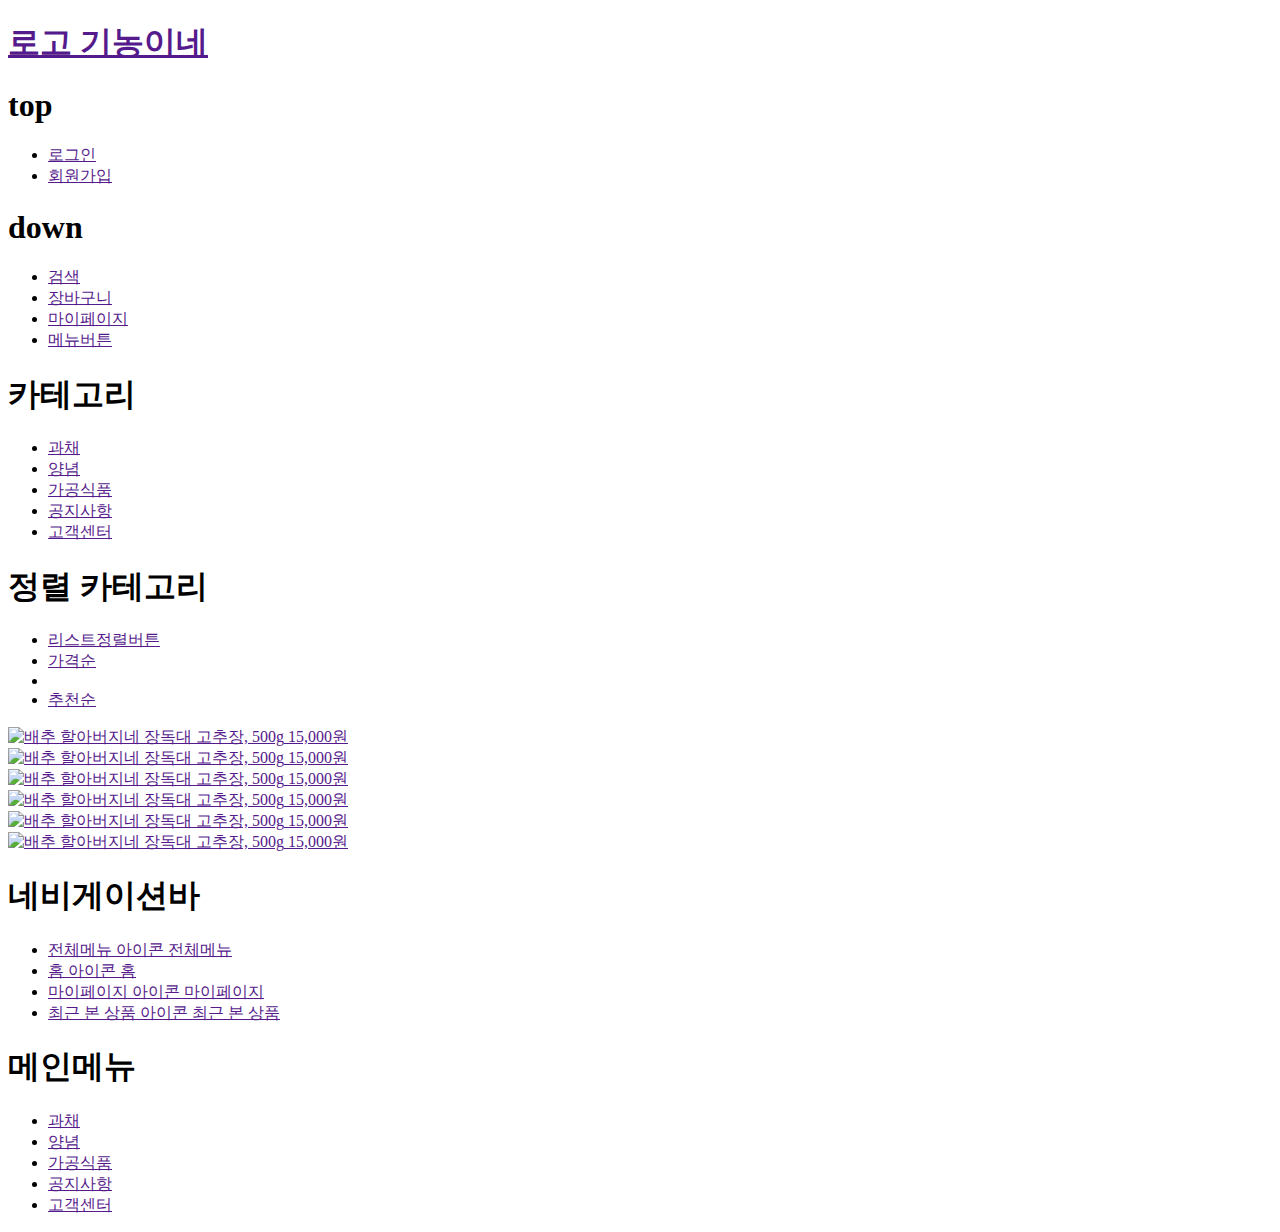
==== GinongPrj/src/main/webapp/user/product/list.html @ 88324207 "프로젝트 파일 업로드" ====
<!DOCTYPE html>
<html lang="ko">
  <head>
    <meta charset="UTF-8" />
    <meta name="viewport" content="width=device-width, initial-scale=1.0" />
    <link rel="stylesheet" href="/css/reset.css" />
    <link rel="stylesheet" href="/css/style.css" />
    <link rel="stylesheet" href="/css/img.css" />
    <link rel="stylesheet" href="/css/components/header.css" />
    <link rel="stylesheet" href="/css/components/main.css" />
    <link rel="stylesheet" href="/css/components/navi.css" />
    <link rel="stylesheet" href="/css/icon.css" />
    <link rel="stylesheet" href="/css/font.css" />
    <link rel="stylesheet" href="/css/util.css" />
    <link rel="stylesheet" href="/css/user/product/list.css" />
    <title>기농이네</title>
  </head>
  <body>
    <!-- ========================== 헤더 ====================================== -->
    <header class="root-header">
      <!--헤더콘텐츠-->
      <div class="content">
        <h1>
          <a href="" class="logo">
            <span class="img img-logo">로고</span>
            <span>기농이네</span>
          </a>
        </h1>

        <div class="quick">
          <nav>
            <h1>top</h1>
            <ul class="top">
              <li><a href="">로그인</a></li>
              <li><a href="">회원가입</a></li>
            </ul>
          </nav>

          <nav>
            <h1>down</h1>
            <ul class="down">
              <li>
                <a href="" class="icon icon-search">검색</a>
              </li>
              <li>
                <a href="" class="icon icon-cart">장바구니</a>
              </li>
              <li>
                <a href="" class="icon icon-my-page"> 마이페이지</a>
              </li>
              <li>
                <a href="" class="icon icon-menu">메뉴버튼</a>
              </li>
            </ul>
          </nav>
        </div>
      </div>
    </header>

    <!-- ========================== 메인 ====================================== -->
    <main>
      <!-- -------------------------- 카테고리  ------------------------------------- -->
      <nav class="category">
        <h1>카테고리</h1>
        <ul class="content">
          <li><a href="">과채</a></li>
          <li><a href="">양념</a></li>
          <li><a href="">가공식품</a></li>
          <li><a href="">공지사항</a></li>
          <li><a href="">고객센터</a></li>
        </ul>
      </nav>

      <!-- 반장 -->
      <nav class="order-category">
        <h1 class="d-none">정렬 카테고리</h1>
        <ul>
          <li><a href="" class="icon icon-list-sort-button">리스트정렬버튼</a></li>
          <li><a href="">가격순</a></li>
          <li></li>
          <li><a href="">추천순</a></li=>
        </ul>
      </nav>

      <section class="card-container">
        <div class="card-row">
          <a href="">
            <img src="/img/cabbage.jpg" alt="배추" />
            <span>할아버지네 장독대 고추장, 500g</span>
            <span>15,000원</span>
          </a>
        </div>
        <div class="card-row">
          <a href="">
            <img src="/img/cabbage.jpg" alt="배추" />
            <span>할아버지네 장독대 고추장, 500g</span>
            <span>15,000원</span>
          </a>
        </div>
      </section>

      <section class="card-container">
        <div class="card-row">
          <a href="">
            <img src="/img/cabbage.jpg" alt="배추" />
            <span>할아버지네 장독대 고추장, 500g</span>
            <span>15,000원</span>
          </a>
        </div>
        <div class="card-row">
          <a href="">
            <img src="/img/cabbage.jpg" alt="배추" />
            <span>할아버지네 장독대 고추장, 500g</span>
            <span>15,000원</span>
          </a>
        </div>
      </section>

      <section class="card-container">
        <div class="card-row">
          <a href="">
            <img src="/img/cabbage.jpg" alt="배추" />
            <span>할아버지네 장독대 고추장, 500g</span>
            <span>15,000원</span>
          </a>
        </div>
        <div class="card-row">
          <a href="">
            <img src="/img/cabbage.jpg" alt="배추" />
            <span>할아버지네 장독대 고추장, 500g</span>
            <span>15,000원</span>
          </a>
        </div>
      </section>

    </main>

    <!-- ========================== 하단 메뉴 ====================================== -->
    <nav class="m-navi">
      <h1>네비게이션바</h1>
      <ul>
        <li>
          <a href="">
            <span class="icon icon-menu">전체메뉴 아이콘</span>
            <span>전체메뉴</span>
          </a>
        </li>
        <li>
          <a href="">
            <span class="icon icon-home">홈 아이콘</span>
            <span>홈</span>
          </a>
        </li>
        <li>
          <a href="">
            <span class="icon icon-my-page">마이페이지 아이콘</span>
            <span>마이페이지</span>
          </a>
        </li>
        <li>
          <a href="">
            <span class="icon icon-recent-product">최근 본 상품 아이콘</span>
            <span>최근 본 상품</span>
          </a>
        </li>
      </ul>
    </nav>

    <!-- ========================== 전체 메뉴 ====================================== -->
    <nav class="hall-menu">
      <h1>메인메뉴</h1>
      <ul>
        <li><a href="">과채</a></li>
        <li><a href="">양념</a></li>
        <li><a href="">가공식품</a></li>
        <li><a href="">공지사항</a></li>
        <li><a href="">고객센터</a></li>
      </ul>
    </nav>
  </body>
</html>
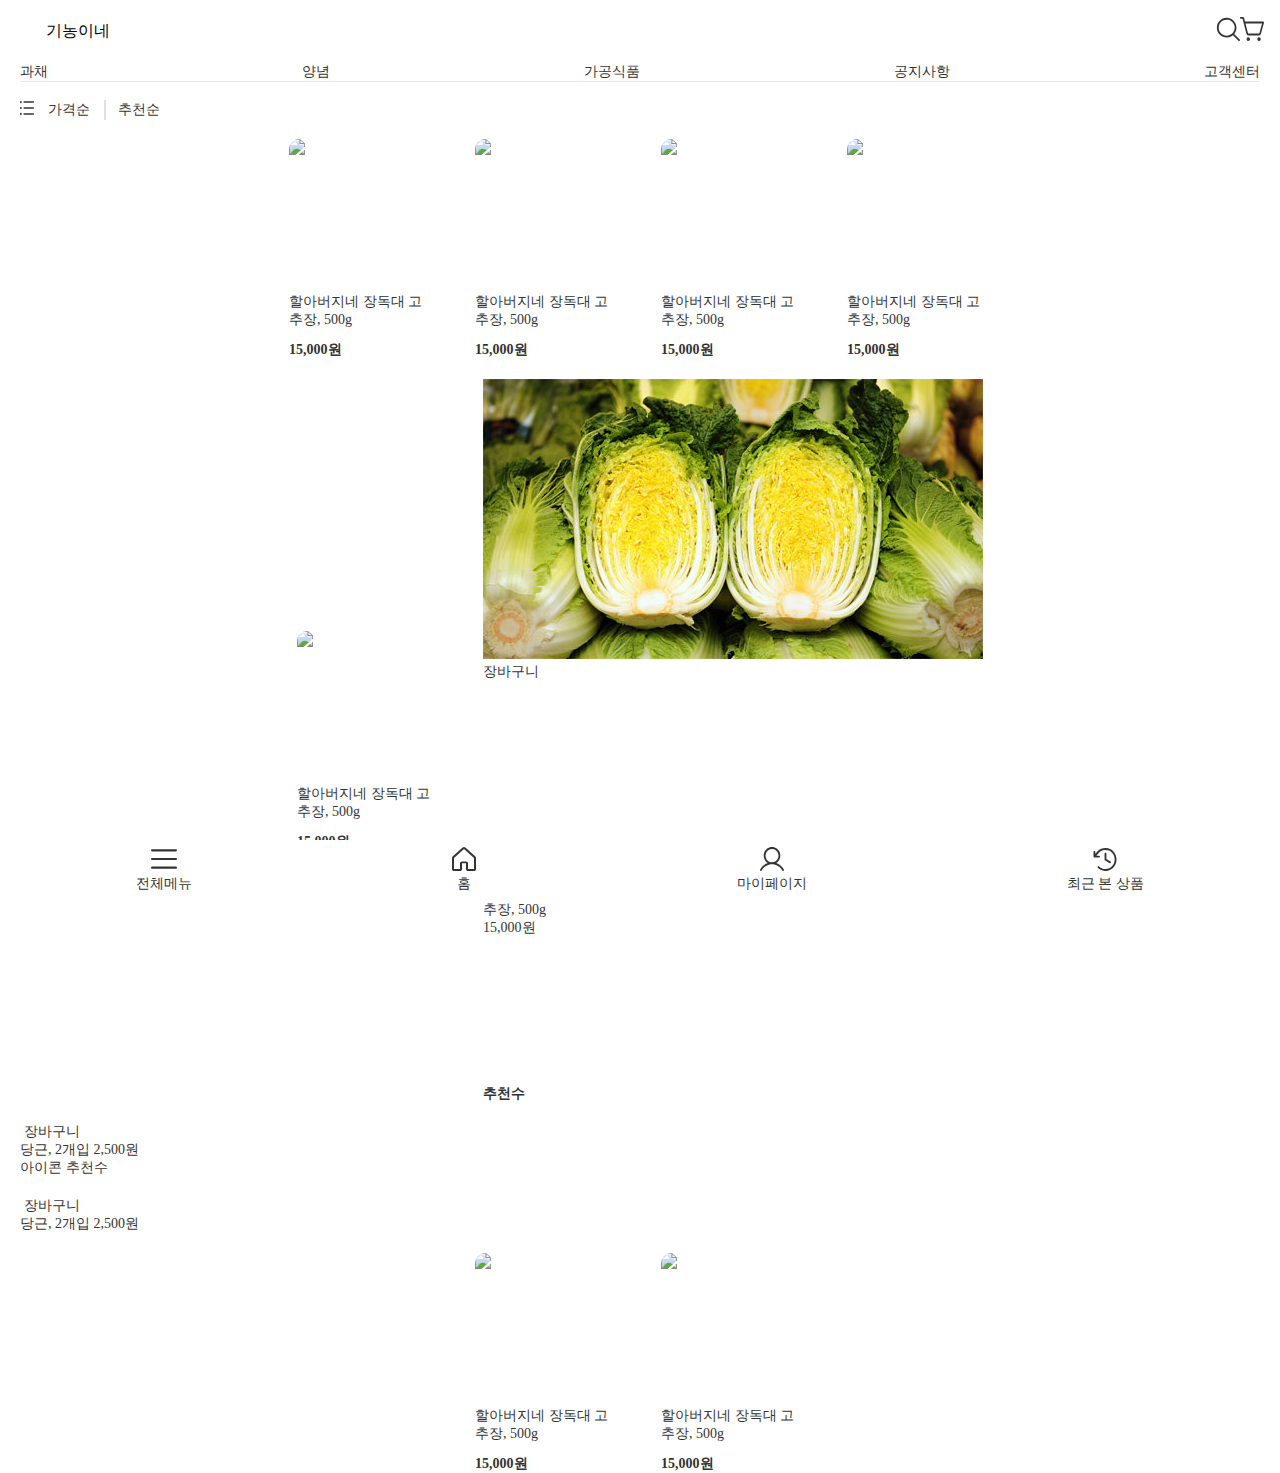
==== commit b4265c83: "수정" ====
--- a/GinongPrj/src/main/webapp/user/product/list.html
+++ b/GinongPrj/src/main/webapp/user/product/list.html
@@ -3,16 +3,16 @@
   <head>
     <meta charset="UTF-8" />
     <meta name="viewport" content="width=device-width, initial-scale=1.0" />
-    <link rel="stylesheet" href="/css/reset.css" />
-    <link rel="stylesheet" href="/css/style.css" />
-    <link rel="stylesheet" href="/css/img.css" />
-    <link rel="stylesheet" href="/css/components/header.css" />
-    <link rel="stylesheet" href="/css/components/main.css" />
-    <link rel="stylesheet" href="/css/components/navi.css" />
-    <link rel="stylesheet" href="/css/icon.css" />
-    <link rel="stylesheet" href="/css/font.css" />
-    <link rel="stylesheet" href="/css/util.css" />
-    <link rel="stylesheet" href="/css/user/product/list.css" />
+    <link rel="stylesheet" href="../../css/reset.css" />
+    <link rel="stylesheet" href="../../css/style.css" />
+    <link rel="stylesheet" href="../../css/img.css" />
+    <link rel="stylesheet" href="../../css/components/header.css" />
+    <link rel="stylesheet" href="../../css/components/main.css" />
+    <link rel="stylesheet" href="../../css/components/navi.css" />
+    <link rel="stylesheet" href="../../css/icon.css" />
+    <link rel="stylesheet" href="../../css/font.css" />
+    <link rel="stylesheet" href="../../css/util.css" />
+    <link rel="stylesheet" href="../../css/user/product/list.css" />
     <title>기농이네</title>
   </head>
   <body>
@@ -97,6 +97,20 @@
             <span>15,000원</span>
           </a>
         </div>
+        <div class="card-row">
+          <a href="">
+            <img src="/img/cabbage.jpg" alt="배추" />
+            <span>할아버지네 장독대 고추장, 500g</span>
+            <span>15,000원</span>
+          </a>
+        </div>
+        <div class="card-row">
+          <a href="">
+            <img src="/img/cabbage.jpg" alt="배추" />
+            <span>할아버지네 장독대 고추장, 500g</span>
+            <span>15,000원</span>
+          </a>
+        </div>
       </section>
 
       <section class="card-container">
@@ -108,13 +122,51 @@
           </a>
         </div>
         <div class="card-row">
-          <a href="">
-            <img src="/img/cabbage.jpg" alt="배추" />
-            <span>할아버지네 장독대 고추장, 500g</span>
-            <span>15,000원</span>
-          </a>
+            <img src="../../img/cabbage.jpg" alt="배추" />
+            <a href="">장바구니</a>
+            <a href="">
+              <span>할아버지네 장독대 고추장, 500g</span>
+              <span>15,000원</span>
+              <span>추천수</span>
+           </a>
         </div>
       </section>
+
+      <!-- 상품카드 - 추천수 -->
+      <div>
+        <div>
+          <a href=""><img src="" alt=""></a>
+          <a href=""><span>장바구니</span></a>
+        </div>
+        <div>
+          <div>
+            <a href="">
+              <span th:text="|${}, ${} |">당근, 2개입</span>
+              <span>2,500원</span>
+            </a>
+          </div>
+          <div>
+            <a href="">
+              <span>아이콘</span>
+              <span>추천수</span>
+            </a>
+          </div>
+        </div>
+      </div>
+
+      <!-- 상품카드 + 추천수 -->
+      <div>
+        <div>
+          <a href=""><img src="" alt=""></a>
+          <a href=""><span>장바구니</span></a>
+        </div>
+        <div>
+          <a href="">
+            <span th:text="|${}, ${} |">당근, 2개입</span>
+            <span>2,500원</span>
+          </a>
+        </div>
+      </div>
 
       <section class="card-container">
         <div class="card-row">
@@ -165,6 +217,7 @@
         </li>
       </ul>
     </nav>
+    
 
     <!-- ========================== 전체 메뉴 ====================================== -->
     <nav class="hall-menu">
--- a/GinongPrj/src/main/webapp/css/style.css
+++ b/GinongPrj/src/main/webapp/css/style.css
@@ -0,0 +1,57 @@
+:root {
+  /* root => css에서의 전역공간 */
+
+  --color-base-0: #fff;
+  --color-base-1: #eaeaea;
+  --color-base-2: #c4c8cc;
+  --color-base-3: #b1b1b1;
+  --color-base-4: #9c9999;
+  --color-base-5: #7d7d7d;
+  --color-base-6: #616063;
+  --color-base-7: #333333;
+  --color-base-8: #000;
+  /* extra ---------------- */
+  --color-base-9: #000;
+  --color-base-10: #000;
+
+  --color-main-1: #fd7e14;
+  --color-main-2: #905634;
+  --color-main-3: #5e2808;
+  --color-main-4: #251404;
+
+  --color-accent-1: #f3e814;
+
+  --color-sub-1: #f5665e;
+  --color-sub-2: #0b623b;
+
+  --size-0: 10px;
+  --size-1: 14px;
+  --size-2: 16px;
+  --size-3: 20px;
+  --size-4: 24px;
+  --size-5: 26px;
+  --size-6: 32px;
+}
+
+html,
+body {
+  height: 100%;
+}
+
+main {
+  height: 100%;
+
+  display: flex;
+  flex-direction: column;
+  gap: 20px;
+}
+
+main > * {
+  margin-left: 20px;
+  margin-right: 20px;
+}
+
+main * {
+  font-size: var(--size-1);
+  color: var(--color-base-7);
+}
--- a/GinongPrj/src/main/webapp/css/img.css
+++ b/GinongPrj/src/main/webapp/css/img.css
@@ -0,0 +1,27 @@
+.img {
+  display: inline-block;
+  background-repeat: no-repeat;
+  background-size: contain;
+  background-position: center;
+  border-radius: 10px;
+
+  width: 100%;
+  height: 100%;
+  text-indent: -999px;
+  overflow: hidden;
+}
+
+.img-logo {
+  background-image: url(/img/logo.png);
+  width: 30px;
+  height: 32px;
+}
+
+.img-carrot {
+  background-image: url(/img/carrot.jpg);
+}
+
+.img-cabbage {
+  background-image: url(/img/cabbage.jpg);
+}
+
--- a/GinongPrj/src/main/webapp/css/components/header.css
+++ b/GinongPrj/src/main/webapp/css/components/header.css
@@ -0,0 +1,39 @@
+.root-header {
+  height: 62px;
+}
+.root-header > .content {
+  height: 100%;
+  margin-left: 16px;
+  margin-right: 16px;
+  display: flex;
+  align-items: center;
+}
+
+.root-header .logo {
+  display: flex;
+  align-items: center;
+}
+
+.root-header .quick {
+  flex-grow: 1;
+  display: flex;
+  flex-direction: column;
+  justify-items: center;
+  align-items: end;
+}
+
+.root-header .quick h1 {
+  display: none;
+}
+
+.root-header .top,
+.root-header .down {
+  display: flex;
+}
+
+/* ---- 모바일 버전  ---------------------------- */
+.root-header .top,
+.root-header .icon-menu,
+.root-header .icon-my-page {
+  display: none;
+}
--- a/GinongPrj/src/main/webapp/css/components/main.css
+++ b/GinongPrj/src/main/webapp/css/components/main.css
@@ -0,0 +1,47 @@
+/* ---- 카테고리 스타일 ---------------------------- */
+.category {
+  height: 42px;
+}
+
+.category > h1 {
+  display: none;
+}
+.category > .content {
+  height: 100%;
+  display: flex;
+  align-items: center;
+  justify-content: space-between;
+  border-bottom: 1px solid #eaeaea;
+}
+
+/* ---- 상품카드 세로형  ---------------------------- */
+.card-row > a {
+  display: inline-block;
+  height: 220px;
+  width: 144px;
+  display: flex;
+  flex-direction: column;
+  flex-wrap: wrap;
+}
+
+.card-row > a > img {
+  height: 144px;
+  width: 100%;
+  text-indent: -999px;
+  overflow: hidden;
+
+  background-repeat: no-repeat;
+  background-size: cover;
+  background-position: center;
+  border-radius: 10px;
+  margin-bottom: 10px;
+}
+.card-row > a > :nth-child(n) {
+  font-size: 14px;
+}
+.card-row > a > :nth-child(2) {
+  flex-grow: 1;
+}
+.card-row > a > :last-child {
+  font-weight: bold;
+}
--- a/GinongPrj/src/main/webapp/css/components/navi.css
+++ b/GinongPrj/src/main/webapp/css/components/navi.css
@@ -0,0 +1,42 @@
+.hall-menu {
+  display: none;
+}
+
+.m-navi {
+  width: 100%;
+  height: 60px;
+  padding-left: 6px;
+  padding-right: 6px;
+  position: fixed;
+  bottom: 0;
+  background-color: var(--color-base-0);
+  box-sizing: border-box;
+}
+
+.m-navi > h1 {
+  display: none;
+}
+
+.m-navi > ul {
+  height: 100%;
+  display: flex;
+  justify-content: space-between;
+}
+
+.m-navi li {
+  flex-grow: 1;
+}
+
+.m-navi li > a {
+  height: 100%;
+  display: flex;
+  gap: 4px;
+  flex-direction: column;
+  justify-content: center;
+  align-items: center;
+}
+
+.m-navi li > a > :nth-child(2) {
+  font-size: var(--size-1);
+  color: var(--color-base-7);
+}
--- a/GinongPrj/src/main/webapp/css/icon.css
+++ b/GinongPrj/src/main/webapp/css/icon.css
@@ -0,0 +1,160 @@
+.icon {
+  background-repeat: no-repeat;
+  background-size: contain;
+  background-position: center;
+  background-color: var(--color-base-7);
+
+  text-indent: -999px;
+  display: inline-block;
+  overflow: hidden;
+
+  mask-repeat: no-repeat;
+  mask-size: contain;
+  mask-position: center;
+}
+
+/* icon img---------------------------------------------------- */
+.icon-search {
+  width: 24px;
+  height: 24px;
+  -webkit-mask-image: url(../img/icon/search.svg);
+  mask-image: url(../img/icon/search.svg);
+}
+
+.icon-cart {
+  width: 24px;
+  height: 24px;
+  -webkit-mask-image: url(../img/icon/cart.svg);
+  mask-image: url(../img/icon/cart.svg);
+}
+
+.icon-my-page {
+  width: 24px;
+  height: 24px;
+  -webkit-mask-image: url(../img/icon/my-page.svg);
+  mask-image: url(../img/icon/my-page.svg);
+}
+
+.icon-menu {
+  width: 26px;
+  height: 24px;
+  -webkit-mask-image: url(../img/icon/menu.svg);
+  mask-image: url(../img/icon/menu.svg);
+}
+
+.icon-home {
+  width: 24px;
+  height: 24px;
+  -webkit-mask-image: url(../img/icon/home.svg);
+  mask-image: url(../img/icon/home.svg);
+}
+
+.icon-recent-product {
+  width: 24px;
+  height: 24px;
+  -webkit-mask-image: url(../img/icon/recent-product.svg);
+  mask-image: url(../img/icon/recent-product.svg);
+}
+
+.icon-camera {
+  width: 16px;
+  height: 12px;
+  -webkit-mask-image: url(../img/icon/camera.svg);
+  mask-image: url(../img/icon/camera.svg);
+}
+
+.icon-chat-centered-dots {
+  width: 16px;
+  height: 16px;
+  -webkit-mask-image: url(../img/icon/chat-centered-dots.svg);
+  mask-image: url(../img/icon/chat-centered-dots.svg);
+}
+.icon-check {
+  width: 25px;
+  height: 18px;
+  -webkit-mask-image: url(../img/icon/check.svg);
+  mask-image: url(../img/icon/check.svg);
+}
+
+.icon-map-pin {
+  width: 24px;
+  height: 24px;
+  -webkit-mask-image: url(../img/icon/map-pin.svg);
+  mask-image: url(../img/icon/map-pin.svg);
+}
+
+.icon-smiley {
+  width: 34x;
+  height: 34px;
+  -webkit-mask-image: url(../img/icon/smiley.svg);
+  mask-image: url(../img/icon/smiley.svg);
+}
+.icon-warning-circle {
+  width: 34x;
+  height: 34px;
+  -webkit-mask-image: url(../img/icon/warning-circle.svg);
+  mask-image: url(../img/icon/warning-circle.svg);
+}
+
+.icon-heart {
+  width: 40px;
+  height: 40px;
+  -webkit-mask-image: url(../img/icon/heart.svg);
+  mask-image: url(../img/icon/heart.svg);
+}
+
+.icon-share {
+  width: 40px;
+  height: 40px;
+  -webkit-mask-image: url(../img/icon/share.svg);
+  mask-image: url(../img/icon/share.svg);
+}
+
+.icon-like {
+  width: 40px;
+  height: 40px;
+  -webkit-mask-image: url(../img/icon/like.svg);
+  mask-image: url(../img/icon/like.svg);
+}
+
+.icon-list-sort-button {
+  width: 14px;
+  height: 14px;
+  -webkit-mask-image: url(../img/icon/list-sort-button.svg);
+  mask-image: url(../img/icon/list-sort-button.svg);
+}
+
+/* size override-------------------------------------------- */
+
+.icon-size\:1 {
+  width: var(--icon-size-1);
+  height: var(--icon-size-1);
+}
+.icon-size\:2 {
+  width: var(--icon-size-2);
+  height: var(--icon-size-2);
+}
+.icon-size\:3 {
+  width: var(--icon-size-3);
+  height: var(--icon-size-3);
+}
+
+.icon-size\:2 {
+  width: var(--size-2);
+  height: var(--size-2);
+}
+
+.icon-size\:3 {
+  width: var(--size-3);
+  height: var(--size-3);
+}
+/* color override -------------------------------------------- */
+.icon-color\:base-7 {
+  background-color: var(--color-base-7);
+}
+.icon-color\:main-1 {
+  background-color: var(--color-main-1);
+}
+.icon-color\:sub-1 {
+  background-color: var(--color-sub-1);
+}
--- a/GinongPrj/src/main/webapp/css/font.css
+++ b/GinongPrj/src/main/webapp/css/font.css
@@ -0,0 +1,3 @@
+.color\:1 {
+  color: var(--color-base-1);
+}
--- a/GinongPrj/src/main/webapp/css/util.css
+++ b/GinongPrj/src/main/webapp/css/util.css
@@ -0,0 +1,3 @@
+.d-none{
+  display: none;
+}--- a/GinongPrj/src/main/webapp/css/user/product/list.css
+++ b/GinongPrj/src/main/webapp/css/user/product/list.css
@@ -0,0 +1,35 @@
+main > * {
+  margin-left: 20px;
+  margin-right: 20px;
+}
+.order-category {
+  width: 100%;
+  height: 42px;
+  display: flex;
+  align-items: center;
+}
+
+.order-category > ul {
+  display: flex;
+  align-items: center;
+  gap: 1em;
+}
+
+.order-category > ul > :nth-child(3)::before {
+  content: "";
+  width: 1.5px;
+  height: 20px;
+  background: #e0e0e0;
+  position: absolute;
+  /* left: -12px; */
+  /* top: 50%; */
+  transform: translateY(-50%);
+  pointer-events: none;
+}
+
+.card-container {
+  display: flex;
+  align-items: center;
+  justify-content: center;
+  gap: 3em;
+}
